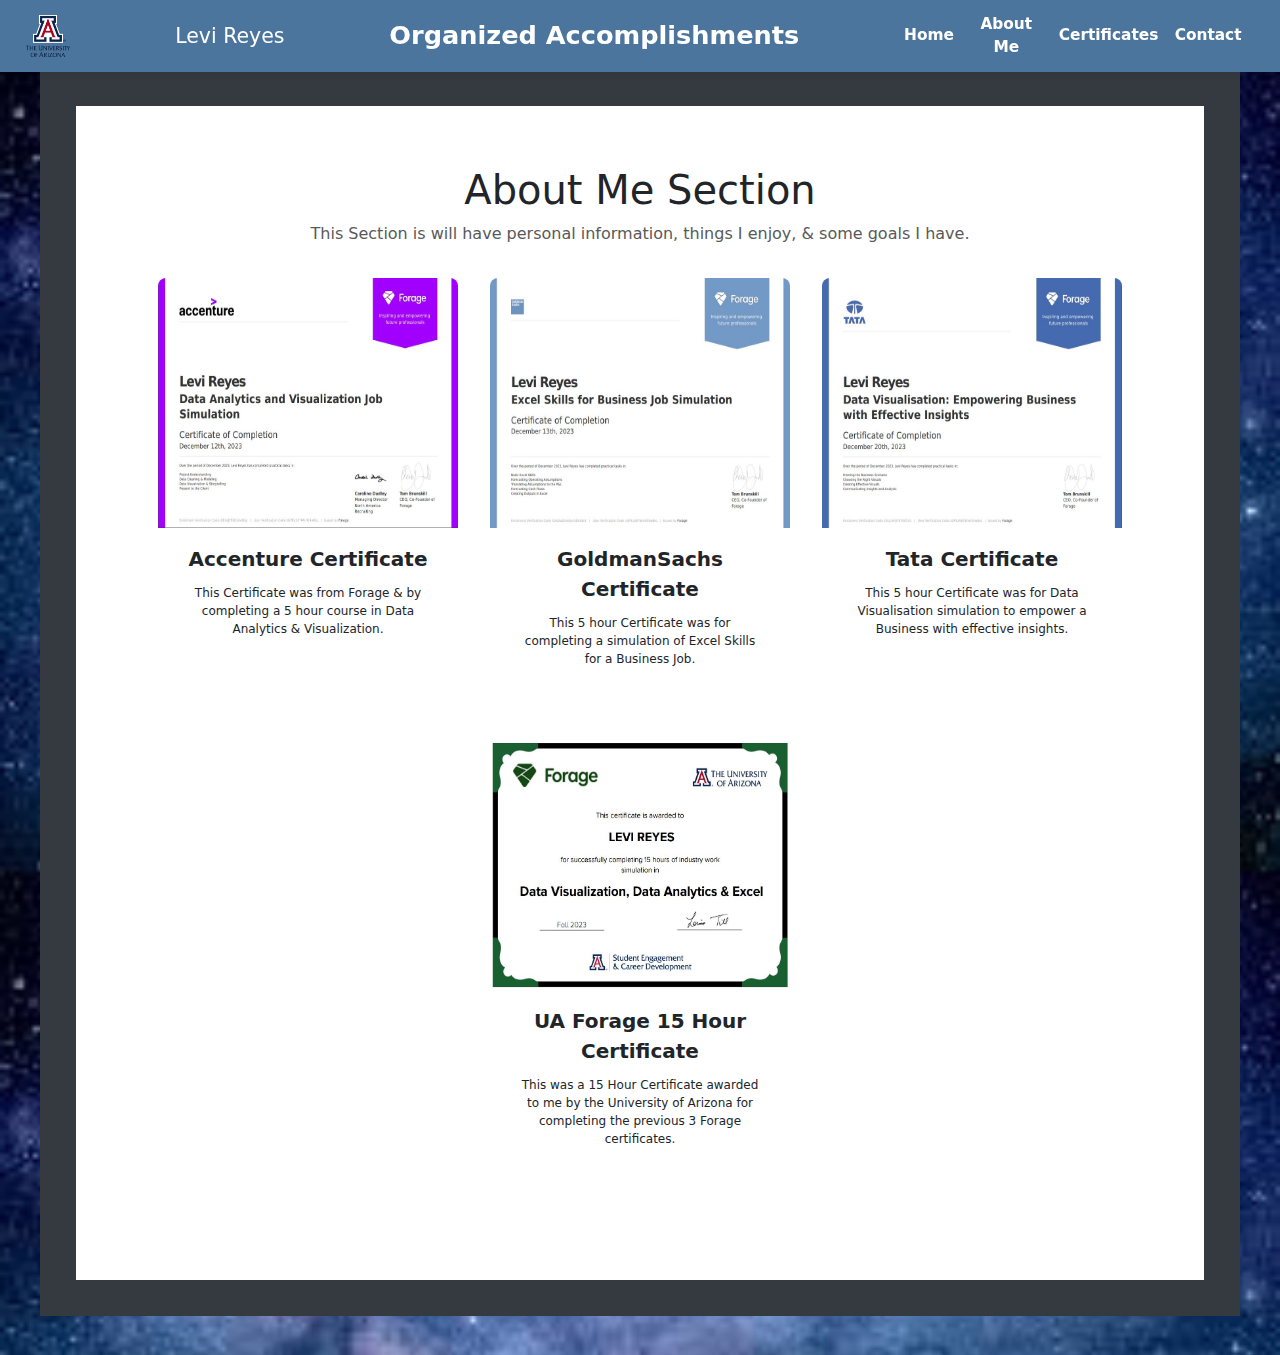
==== index/html/aboutMePage.html @ 24e0a518 "Added Certificate Section" ====
<!DOCTYPE html>
<html lang="en">

<head>
    <meta charset="UTF-8">
    <meta name="viewport" content="width=device-width, initial-scale=1.0">
    <link rel="stylesheet" href="../styles.css">
    <script src="https://cdn.jsdelivr.net/npm/bootstrap@5.3.3/dist/js/bootstrap.bundle.min.js"
        integrity="sha384-YvpcrYf0tY3lHB60NNkmXc5s9fDVZLESaAA55NDzOxhy9GkcIdslK1eN7N6jIeHz"
        crossorigin="anonymous"></script>
    <link href="https://cdn.jsdelivr.net/npm/bootstrap@5.3.3/dist/css/bootstrap.min.css" rel="stylesheet"
        integrity="sha384-QWTKZyjpPEjISv5WaRU9OFeRpok6YctnYmDr5pNlyT2bRjXh0JMhjY6hW+ALEwIH" crossorigin="anonymous">
    <link rel="stylesheet" href="https://cdnjs.cloudflare.com/ajax/libs/font-awesome/6.5.1/css/all.min.css"
        integrity="sha512-DTOQO9RWCH3ppGqcWaEA1BIZOC6xxalwEsw9c2QQeAIftl+Vegovlnee1c9QX4TctnWMn13TZye+giMm8e2LwA=="
        crossorigin="anonymous" referrerpolicy="no-referrer" />
    <title>Certificate Page</title>
    <link rel="icon" href="../Images/IconCloud.png">
</head>

<body id="aboutMe">
    <!--Main Container for Homepage-->
    <div class="landing-Page-Container">
        <!--Navbar-->
        <nav data-role="Header" class="landing-Page-Navbar">
            <!--Add Items to Navbar-->
            <img src="../Images/UALogo.png" alt="UA-Logo" class="icon">
            <h1 class="navtextleft">Levi Reyes</h1>
            <h2 class="navtextmiddle">Organized Accomplishments</h2>
            <!--Creating area for Right Side Navbar-->
            <div class="landing-Page-Right-Side">
                <div class="landing-Page-Links-Container">
                    <ul class="nav-Links">
                        <li><a href="../index.html">Home</a></li>
                        <li><a href="#aboutMe">About Me</a></li>
                        <li><a href="certificatePage.html">Certificates</a></li>
                        <li><a href="#contact">Contact</a></li>
                    </ul>
                </div>
            </div>
        </nav>

        <main>
            <div id="web-Projects-Section" class="landing-page-main">
                <!--Web Development Projects-->
                <h1>About Me Section</h1>
                <span class="landing-page-text15">This Section is will have personal information, things I enjoy, & some goals I have.</span>
                <div class="landing-page-cards-container">
                    <!--1st Certificate-->
                    <div class="place-card-container">
                        <img alt="AccentureCertImage" src="../Images/AccentureCert.JPG" class="place-card-image" />
                        <div class="place-card-container1">
                            <span class="title-Card-Text">
                                <span>Accenture Certificate</span>
                            </span>
                            <span class="description-Card-Text">
                                <span>This Certificate was from Forage & by completing a 5 hour course in Data Analytics & Visualization.</span>
                            </span>
                        </div>
                    </div>

                    <!--2nd Certificate-->
                    <div class="place-card-container">
                        <img alt="GoldmanSachCertImage" src="../Images/GoldmanSachsCert.JPG" class="place-card-image" />
                        <div class="place-card-container1">
                            <span class="title-Card-Text">
                                <span>GoldmanSachs Certificate</span>
                            </span>
                            <span class="description-Card-Text">
                                <span>This 5 hour Certificate was for completing a simulation of Excel Skills for a Business Job.</span>
                            </span>
                        </div>
                    </div>

                    <!--3rd Certificate-->
                    <div class="place-card-container">
                        <img alt="TataCertImage" src="../Images/TataCert.JPG" class="place-card-image" />
                        <div class="place-card-container1">
                            <span class="title-Card-Text">
                                <span>Tata Certificate</span>
                            </span>
                            <span class="description-Card-Text">
                                <span>This 5 hour Certificate was for Data Visualisation simulation to empower a Business with effective insights.</span>
                            </span>
                        </div>
                    </div>

                    <!--4th Certificate-->
                    <div class="place-card-container">
                        <img alt="UAForageCert" src="../Images/UAForageCert.JPG" class="place-card-image" />
                        <div class="place-card-container1">
                            <span class="title-Card-Text">
                                <span>UA Forage 15 Hour Certificate</span>
                            </span>
                            <span class="description-Card-Text">
                                <span>This was a 15 Hour Certificate awarded to me by the University of Arizona for completing the previous 3 Forage
                                    certificates.</span>
                            </span>
                        </div>
                    </div>
                </div>
            </div>
        </main>
    </div>
</body>

</html>

</html>
---- index/styles.css ----
/* Reset some default styles */
body, h1, h2, h3, p, ul, li {
  margin: 0;
  padding: 0;
}

body {
  background-color: #f8f9fa;
  margin: 0%;
  font-weight: 400;
  font-style:normal;
  text-decoration: none;
  text-transform: none;
  letter-spacing: normal;
  line-height: 120%;
  color: #000000;
  background-color: #FFFFFF;
}

.landing-Page-Container {
  width: 100%;
  height: auto;
  display: flex;
  min-height: 100vh;
  align-items: center;
  flex-direction: column;
  background-image: url("Images/SpaceBackground.jpg");
  object-fit: fill;
  background-size: contain;
}
.landing-Page-Top-Container {
  width: 100vw;
  height: 100vh;
  min-height: 100vh;
  display: flex;
  flex-direction: column;
  background-size: cover;
  background-image: url("Images/LandingPage.JPG");
  background-repeat: no-repeat;
  object-fit: contain;
  background-position: 0% 40%;
  padding-bottom: 5%;
}
.landing-Page-Navbar {
  background-color: #4c759e;
  color: #FFFFFF;
  width: 100vw;
  display: flex;
  max-width: 100vw;
  align-items: center;
  flex-direction: row;
  justify-content: space-between;
  box-shadow: 0px 0px 10px rgba(0, 0, 0, 0.1);
  position: fixed;
  padding: 1%;
  padding-left: 2%;
  padding-right: 2%;
  
}
.icon {
  width: 3.5vw;
  height: 100%;
  object-fit: contain;
}
.navtextleft {
  font-size: 1.6vw;
  color: #FFFFFF;
  padding-bottom: 0%;
  margin-bottom: 0%;
}
.navtextmiddle {
  font-size: 2vw;
  color: #FFFFFF;
  font-weight: bold;
  padding-bottom: 0%;
  margin-bottom: 0%;
}
.landing-Page-Right-Side {
  display: flex;
  align-items: center;
  flex-direction: row;
  justify-content: space-between;
  padding-top: 0%;
}
.landing-Page-Links-Container {
  display: flex;
  align-items: center;
  flex-direction: row;
  justify-content: space-between;
  text-align: center;
  
}
.nav-Links {
  list-style: none;
  display: flex;
  gap: 1%;
  font-size: 1.2vw;
  padding-left: 0%;
  align-items: center;
  margin-bottom: 0%;
  align-content: center;
}
.nav-Links li {
  margin-right: 1vw;
  align-self: center;
  text-align: center;
}
.nav-Links a {
  text-decoration: none;
  color: #FFFFFF;
  font-weight: bold;
  transition: color 0.3s ease-in-out;
}
/* Add hover effect to navigation links */
.nav-Links a:hover {
  color: #2d3236;
}
.landing-Page-Link {
  display: contents;
}
.solid-Button-Container {
  display: flex;
  position: relative;
}
.solid-button-button {
  color: #FFFFFF;
  border: none;
  padding-top: 5%;
  padding-left: 1%;
  border-radius: 2.604vw;
  padding-right: 1%;
  padding-bottom: 5%;
  background-color: #370511ff;
  width: 16vw;
  height: 8vh;
  font-size: 1.3vw;
}
.landing-Page-Hero {
  flex: 2;
  width: 100vw;
  height: 100vh;
  display: flex;
  max-width: 100vw;
  max-height: 100vh;
  align-items: end;
  padding-top: 1%;
  padding-left: 2vw;
  padding-right: 8vw;
  flex-direction:column;
  padding-bottom: 0%;
  justify-content: space-between;
  color: #ffffff;
  margin-top: 20vh;
}
.landing-Page-Content-Container {
  display: flex;
  align-items: flex-start;
  flex-direction: column;
  width: fit-content;
}
.landing-Page-Text09 {
  font-size: 2.6vw;
}
.landing-Page-Subheading {
  font-size: 1.4vw;
  text-align: center;
}
.landing-Page-Text10 {
  padding-top: 6%;
  padding-bottom: 6%;
  font-size: 1.2vw;
}
.landing-page-link01 {
  display: contents;
}
.landing-page-main {
  width: 100%;
  display: flex;
  align-items: center;
  padding-top: 5%;
  padding-left: 2%;
  padding-right: 2%;
  flex-direction: column;
  padding-bottom: 5%;
  justify-content: flex-start;
  background-color:  #FFFFFF;
  margin: 3%;
}
.landing-page-text15 {
  color: #595959;
  margin-left: 5%;
  margin-right: 5%;
  text-align: center;
}
.landing-page-cards-container {
  width: 100%;
  display: flex;
  grid-gap: 2em;
  flex-wrap: wrap;
  max-width: 1200px;
  margin-top: 2em;
  align-items: flex-start;
  margin-bottom: 2em;
  flex-direction: row;
  justify-content: space-between;
  justify-content: center;
}
.place-card-container {
  width: 300px;
  display: flex;
  align-items: center;
  flex-direction: column;
}
.place-card-image {
  width: 100%;
  height: 250px;
  object-fit: fill;
  border-top-left-radius: 8px;
  border-top-right-radius: 8px;
}
.place-card-container1 {
  width: 100%;
  display: flex;
  padding: 1em;
  align-items: center;
  flex-direction: column;
}
.title-Card-Text {
  font-size: 20px;
  font-style: normal;
  font-weight: 700;
  padding-bottom: 0.5em;
  text-align: center;
}
.description-Card-Text {
  font-size: 12px;
  max-width: 250px;
  margin-bottom: 2em;
  text-align: center;
}
.outline-button-button {
  color: #ffffff;
  padding-top: 1em;
  border-color: #370511ff;
  border-width: 1px;
  padding-left: 2em;
  border-radius: 50px;
  padding-right: 2em;
  padding-bottom: 1em;
  background-color: #370511ff;
}

















header {
  background-color: #343a40;
  color: #ffffff;
  text-align: center;
  padding: 20px;
}

.text-center {
  text-align: center;
  margin: 20px 0;
}

.container {
  margin: 10px auto;
  max-width: 1200px; 
}

.container-xl {
  background-color: white;
  padding-top: 1%;
  padding-bottom: 1%;
}

main {
  display: flex;
  justify-content: space-around;
  flex-wrap: wrap;
  background-color: #343a40;
  margin: 3%;
  margin-top: 5.5%;
}

/*
.projects {
  background-color: #e41010;
}*/

.image-container {
  position: relative;
  overflow: hidden;
  width: 30%; /* Set the width to 30% to limit to 3 images per row */
  margin-bottom: 20px; /* Add margin between rows */
  background-color: aliceblue;
}

.image-overlay {
  position: absolute;
  top: 0;
  left: 0;
  width: 100%;
  height: 100%;
  background: rgba(0, 0, 0, 0.4);
  color: #fff;
  display: flex;
  justify-content: center;
  align-items: center;
  opacity: 0;
  transition: opacity 0.3s ease-in-out;
}
/*
.image-container:hover .image-overlay {
  opacity: 1;
}*/

/*
.image-overlay p {
  text-align: center;
  font-size: 18px;
}*/

/*Sets image dimensions*/
img {
  width:  300px;
  height: 250px;
  object-fit: fill;
}

.footer {
  background-color: #4c759e;
  color: #ffffff;
  padding: 20px 0;
}

#icons a {
  color: #ffffff;
  margin: 0 10px;
  font-size: 20px;
}

#icons a:hover {
  color: #2d3236;
}
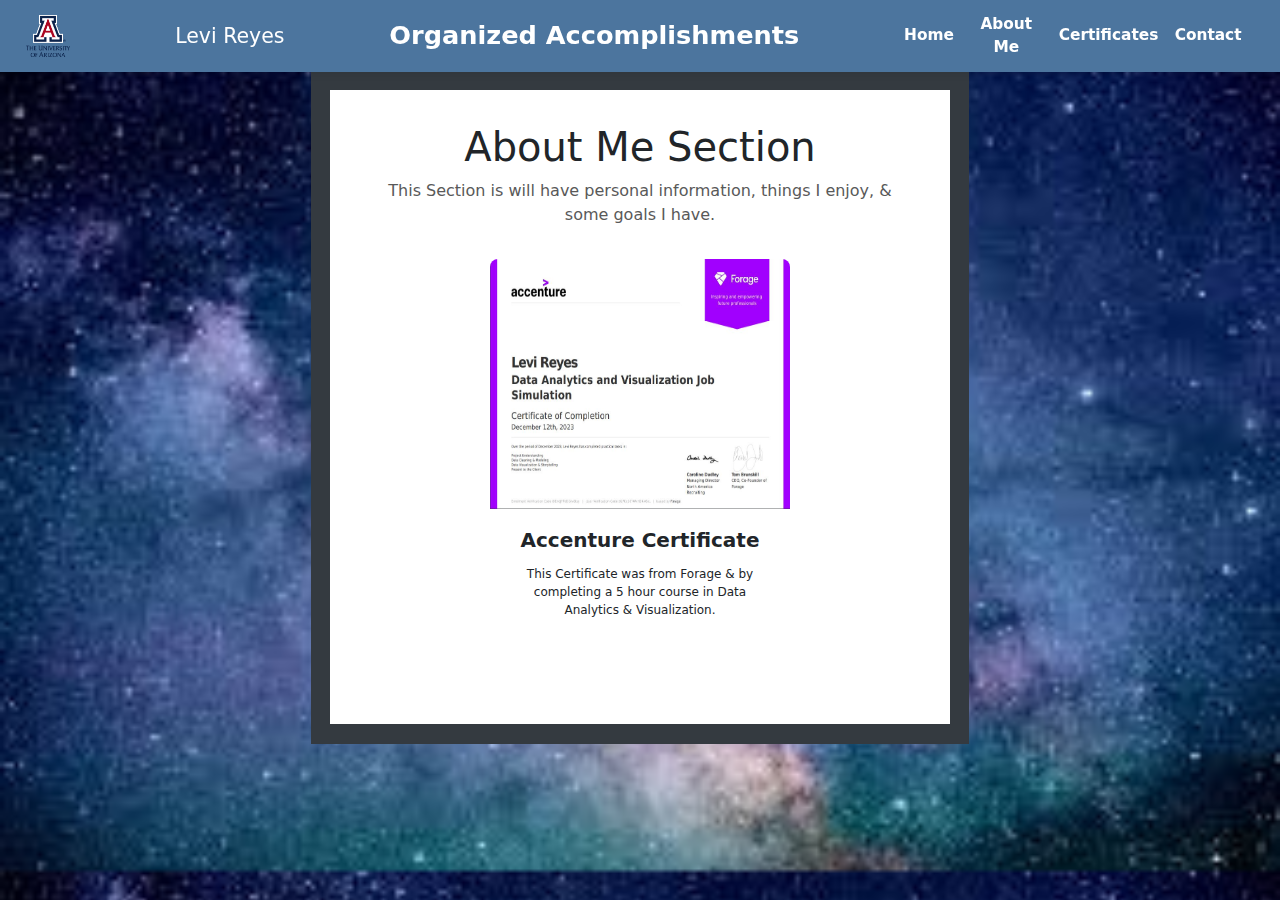
==== commit 1cbe704e: "Completed Certificate Section" ====
--- a/index/html/aboutMePage.html
+++ b/index/html/aboutMePage.html
@@ -13,6 +13,7 @@
     <link rel="stylesheet" href="https://cdnjs.cloudflare.com/ajax/libs/font-awesome/6.5.1/css/all.min.css"
         integrity="sha512-DTOQO9RWCH3ppGqcWaEA1BIZOC6xxalwEsw9c2QQeAIftl+Vegovlnee1c9QX4TctnWMn13TZye+giMm8e2LwA=="
         crossorigin="anonymous" referrerpolicy="no-referrer" />
+        <!--<script src="../scripts.js"></script>-->
     <title>Certificate Page</title>
     <link rel="icon" href="../Images/IconCloud.png">
 </head>
@@ -58,45 +59,7 @@
                         </div>
                     </div>
 
-                    <!--2nd Certificate-->
-                    <div class="place-card-container">
-                        <img alt="GoldmanSachCertImage" src="../Images/GoldmanSachsCert.JPG" class="place-card-image" />
-                        <div class="place-card-container1">
-                            <span class="title-Card-Text">
-                                <span>GoldmanSachs Certificate</span>
-                            </span>
-                            <span class="description-Card-Text">
-                                <span>This 5 hour Certificate was for completing a simulation of Excel Skills for a Business Job.</span>
-                            </span>
-                        </div>
-                    </div>
-
-                    <!--3rd Certificate-->
-                    <div class="place-card-container">
-                        <img alt="TataCertImage" src="../Images/TataCert.JPG" class="place-card-image" />
-                        <div class="place-card-container1">
-                            <span class="title-Card-Text">
-                                <span>Tata Certificate</span>
-                            </span>
-                            <span class="description-Card-Text">
-                                <span>This 5 hour Certificate was for Data Visualisation simulation to empower a Business with effective insights.</span>
-                            </span>
-                        </div>
-                    </div>
-
-                    <!--4th Certificate-->
-                    <div class="place-card-container">
-                        <img alt="UAForageCert" src="../Images/UAForageCert.JPG" class="place-card-image" />
-                        <div class="place-card-container1">
-                            <span class="title-Card-Text">
-                                <span>UA Forage 15 Hour Certificate</span>
-                            </span>
-                            <span class="description-Card-Text">
-                                <span>This was a 15 Hour Certificate awarded to me by the University of Arizona for completing the previous 3 Forage
-                                    certificates.</span>
-                            </span>
-                        </div>
-                    </div>
+                    
                 </div>
             </div>
         </main>
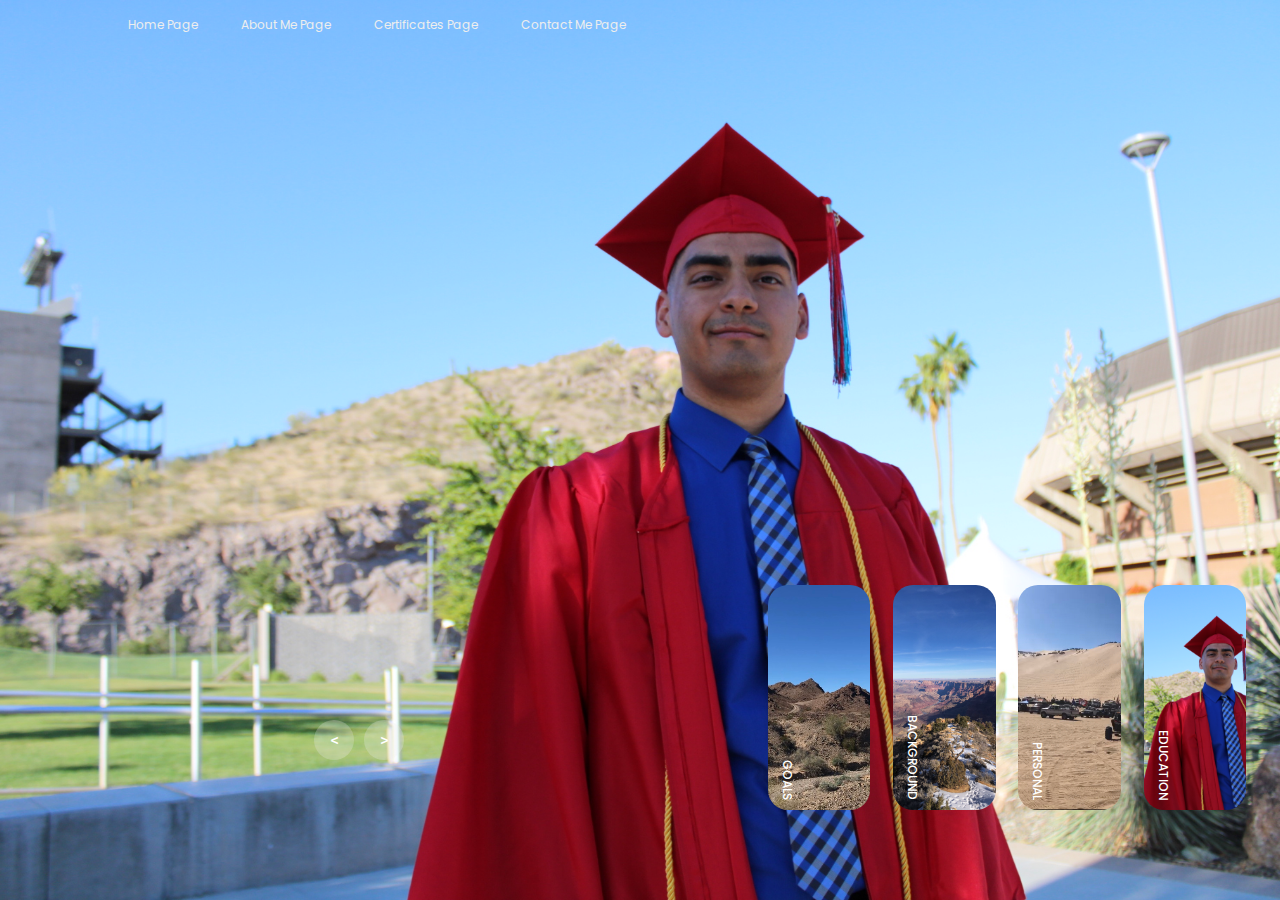
==== commit 8f63d7ac: "Added Contact Page & About Me Page" ====
--- a/index/html/aboutMePage.html
+++ b/index/html/aboutMePage.html
@@ -1,71 +1,163 @@
 <!DOCTYPE html>
 <html lang="en">
-
 <head>
     <meta charset="UTF-8">
     <meta name="viewport" content="width=device-width, initial-scale=1.0">
-    <link rel="stylesheet" href="../styles.css">
-    <script src="https://cdn.jsdelivr.net/npm/bootstrap@5.3.3/dist/js/bootstrap.bundle.min.js"
-        integrity="sha384-YvpcrYf0tY3lHB60NNkmXc5s9fDVZLESaAA55NDzOxhy9GkcIdslK1eN7N6jIeHz"
-        crossorigin="anonymous"></script>
-    <link href="https://cdn.jsdelivr.net/npm/bootstrap@5.3.3/dist/css/bootstrap.min.css" rel="stylesheet"
-        integrity="sha384-QWTKZyjpPEjISv5WaRU9OFeRpok6YctnYmDr5pNlyT2bRjXh0JMhjY6hW+ALEwIH" crossorigin="anonymous">
-    <link rel="stylesheet" href="https://cdnjs.cloudflare.com/ajax/libs/font-awesome/6.5.1/css/all.min.css"
-        integrity="sha512-DTOQO9RWCH3ppGqcWaEA1BIZOC6xxalwEsw9c2QQeAIftl+Vegovlnee1c9QX4TctnWMn13TZye+giMm8e2LwA=="
-        crossorigin="anonymous" referrerpolicy="no-referrer" />
-        <!--<script src="../scripts.js"></script>-->
-    <title>Certificate Page</title>
+    <title>About Me Page</title>
+    <link rel="stylesheet" href="../css/carousel.css">
     <link rel="icon" href="../Images/IconCloud.png">
 </head>
+<body>
+    <header>
+        <nav>
+            <a href="../index.html">Home Page</a>
+            <a href="aboutMePage.html">About Me Page</a>
+            <a href="certificatePage.html">Certificates Page</a>
+            <a href="contactPage.html">Contact Me Page</a>
+        </nav>
+    </header>
 
-<body id="aboutMe">
-    <!--Main Container for Homepage-->
-    <div class="landing-Page-Container">
-        <!--Navbar-->
-        <nav data-role="Header" class="landing-Page-Navbar">
-            <!--Add Items to Navbar-->
-            <img src="../Images/UALogo.png" alt="UA-Logo" class="icon">
-            <h1 class="navtextleft">Levi Reyes</h1>
-            <h2 class="navtextmiddle">Organized Accomplishments</h2>
-            <!--Creating area for Right Side Navbar-->
-            <div class="landing-Page-Right-Side">
-                <div class="landing-Page-Links-Container">
-                    <ul class="nav-Links">
-                        <li><a href="../index.html">Home</a></li>
-                        <li><a href="#aboutMe">About Me</a></li>
-                        <li><a href="certificatePage.html">Certificates</a></li>
-                        <li><a href="#contact">Contact</a></li>
-                    </ul>
+    <!-- Carousel -->
+    <div class="carousel" id="home">
+        <!-- List item -->
+        <div class="list">
+            <div class="item">
+                <img src="../Images/SlideImage1.JPG">
+                <div class="content">
+                    <div class="topic">EDUCATION</div>
+                    <div class="des">
+                        Hello my name is Levi Reyes I am 22 years old & have lived all my life in Yuma, Arizona.
+                            <br><br>
+                        <b>High School:</b>
+                        <ul>
+                            <li>Attended and Graduated from <b>Kofa High School</b></li>
+                        </ul>
+                            
+                        <b>College:</b>
+                        <ul>
+                            <li>I attended <b>Arizona Western College</b> for 2.5 years & graduated with my AAS in Informatics.</li>
+                        </ul>
+                             
+                        <b>University:</b>
+                        <ul>
+                            <li>I pursued my Bachelor's at the <b>University of Arizona</b>.</li>
+                            <br>
+                            <b>Major</b> - Applied Computing
+                            <br>
+                            <b>Emphasis</b> - Software Development
+                        </ul>
+                        
+                    </div>
                 </div>
             </div>
-        </nav>
-
-        <main>
-            <div id="web-Projects-Section" class="landing-page-main">
-                <!--Web Development Projects-->
-                <h1>About Me Section</h1>
-                <span class="landing-page-text15">This Section is will have personal information, things I enjoy, & some goals I have.</span>
-                <div class="landing-page-cards-container">
-                    <!--1st Certificate-->
-                    <div class="place-card-container">
-                        <img alt="AccentureCertImage" src="../Images/AccentureCert.JPG" class="place-card-image" />
-                        <div class="place-card-container1">
-                            <span class="title-Card-Text">
-                                <span>Accenture Certificate</span>
-                            </span>
-                            <span class="description-Card-Text">
-                                <span>This Certificate was from Forage & by completing a 5 hour course in Data Analytics & Visualization.</span>
-                            </span>
-                        </div>
+            <div class="item">
+                <img src="../Images/SlideImage2.jpg">
+                <div class="content">
+                    <div class="topic">GOALS</div>
+                    <div class="des">
+                        <b>Professional Goals:</b>
+                        <ul>
+                            <li>Seek all available Job opportunities to see where I fit & can make a difference.</li>
+                            <li>Learn new Skills, I love learning anything Technology related & am not limited to my emphasis.</li>
+                            <li>Career Advancement, I want to use my Education to look for opportunities where my skills are needed. </li>
+                        </ul>
+                        <br>
+                        <b>My Personal Goals:</b>
+                        <ul>
+                            <li>Graduate with my Bachelor's in Applied Computing.</li>
+                            <li>Find a Organization where I can further Develop my Programming Skills.</li>
+                            <li>Maintain a good work balance to achieve a healthy work-life style</li>
+                        </ul>
                     </div>
-
-                    
                 </div>
             </div>
-        </main>
+            <div class="item">
+                <img src="../Images/SlideImage3.PNG">
+                <div class="content">
+                    <div class="topic">BACKGROUND</div>
+                    <div class="des">
+                        I have worked in Construction for 4 years(March 2020-present) & have obtained some 
+                        very good communication, leadership, & social skills that will help me in my Work Career.
+                        <br>
+                        <br>
+                        My strength is always ready to adapt & keep learning new things. 
+                        <br>
+                        Technology is very interesting to me & I have many Computer Science & Networking Skills. 
+                        I have great Windows OS knowledge but I am familar with the Linux Command Line.
+                        Web Development caught my attention the most & I plan to keep creating projects like this.
+                        <br>
+                        <br>
+                        I plan to keep this Portfolio Page updated & make it more appealing as I learn more skills.
+
+                    </div>
+                </div>
+            </div>
+            <div class="item">
+                <img src="../Images/SlideImage4.jpg">
+                <div class="content">
+                    <div class="topic">PERSONAL</div>
+                    <div class="des">
+                        I built my own Computer which I still use for Gaming & productivity. I can build a 
+                        desktop with the knowledge I have & have it boot to Windows. I stay up to date on the
+                        latest computer parts to understand where Technology is now & use that knowledge to look 
+                        for the best components for my personal computer.
+                        <br><br>
+                        I enjoy Cars, I love to watch videos on them. I love the Offroad Industry & seeing what 
+                        they can accomplish with the new Technology.
+                        <br><br>
+                        I Plan to learn more about Networking with the goal of being able to maintain my own 
+                        home network with the knowledge of how to set things up & adding things like ethernet,
+                        & Access points. 
+                        
+                    </div>
+                </div>
+            </div>
+        </div>
+        <!-- list thumnail -->
+        <div class="thumbnail">
+            <div class="item">
+                <img src="../Images/SlideImage1.JPG">
+                <div class="content">
+                    <div class="title">
+                        EDUCATION
+                    </div>
+                </div>
+            </div>
+            <div class="item">
+                <img src="../Images/SlideImage2.jpg">
+                <div class="content">
+                    <div class="title">
+                        GOALS
+                    </div>
+                </div>
+            </div>
+            <div class="item">
+                <img src="../Images/SlideImage3.PNG">
+                <div class="content">
+                    <div class="title">
+                        BACKGROUND
+                    </div>
+                </div>
+            </div>
+            <div class="item">
+                <img src="../Images/SlideImage4.jpg">
+                <div class="content">
+                    <div class="title">
+                        PERSONAL
+                    </div>
+                </div>
+            </div>
+        </div>
+        <!-- next prev -->
+
+        <div class="arrows">
+            <button id="prev"><</button>
+            <button id="next">></button>
+        </div>
+        <!-- time running -->
+        <div class="time"></div>
     </div>
+
+    <script src="../js/app.js"></script>
 </body>
-
-</html>
-
 </html>--- a/index/css/carousel.css
+++ b/index/css/carousel.css
@@ -0,0 +1,329 @@
+@import url('https://fonts.googleapis.com/css2?family=Poppins:ital,wght@0,100;0,200;0,300;0,400;0,500;0,600;0,700;0,800;0,900;1,100;1,200;1,300;1,400;1,500;1,600;1,700;1,800;1,900&display=swap');
+body{
+    margin: 0;
+    background-color: #000;
+    color: #eee;
+    font-family: Poppins;
+    font-size: 12px;
+}
+a{
+    text-decoration: none;
+}
+header{
+    width: 1140px;
+    max-width: 80%;
+    margin: auto;
+    height: 50px;
+    display: flex;
+    align-items: center;
+    position: relative;
+    z-index: 100;
+}
+header a{
+    color: #eee;
+    margin-right: 40px;
+}
+/* carousel */
+.carousel{
+    height: 100vh;
+    margin-top: -50px;
+    width: 100vw;
+    overflow: hidden;
+    position: relative;
+}
+.carousel .list .item{
+    width: 100%;
+    height: 100%;
+    position: absolute;
+    inset: 0 0 0 0;
+}
+.carousel .list .item img{
+    width: 100%;
+    height: 100%;
+    object-fit: cover;
+}
+.carousel .list .item .content{
+    position: absolute;
+    top: 18%;
+    bottom: 8%;
+    width: 1140px;
+    max-width: 80%;
+    left: 50%;
+    transform: translateX(-58%);
+    padding-right: 25%;
+    box-sizing: border-box;
+    color: #fff;
+    text-shadow: 0 5px 10px #0004;
+    overflow: hidden;
+}
+.carousel .list .item .author{
+    font-weight: bold;
+    letter-spacing: 10px;
+}
+.carousel .list .item .title,
+.carousel .list .item .topic{
+    font-size: 5em;
+    font-weight: bold;
+    line-height: 1.3em;
+}
+.carousel .list .item .topic{
+    color: #f1683a;
+}
+.carousel .list .item .buttons{
+    display: grid;
+    grid-template-columns: repeat(2, 130px);
+    grid-template-rows: 40px;
+    gap: 5px;
+    margin-top: 20px;
+}
+.carousel .list .item .buttons button{
+    border: none;
+    background-color: #eee;
+    letter-spacing: 3px;
+    font-family: Poppins;
+    font-weight: 500;
+}
+.carousel .list .item .buttons button:nth-child(2){
+    background-color: transparent;
+    border: 1px solid #fff;
+    color: #eee;
+}
+/* thumbail */
+.thumbnail{
+    position: absolute;
+    width: 10vw;
+    height: 10vh;
+    bottom: 25vh;
+    left: 60%;
+    width: max-content;
+    z-index: 100;
+    display: flex;
+    gap: 10px;
+}
+.thumbnail .item{
+    /*width: 150px;*/
+    width: 9vw;
+    /*height: 220px;*/
+    height: 25vh;
+    flex-shrink: 0;
+    position: relative;
+}
+.thumbnail .item img{
+    width: 100%;
+    height: 100%;
+    object-fit: cover;
+    border-radius: 20px;
+    max-width: 8vw;
+}
+.thumbnail .item .content{
+    color: #fff;
+    position: absolute;
+    bottom: 10px;
+    left: 10px;
+    right: 10px;
+}
+.thumbnail .item .content .title{
+    font-weight: 500;
+    writing-mode: vertical-lr;
+}
+.thumbnail .item .content .description{
+    font-weight: 300;
+}
+/* arrows */
+.arrows{
+    position: absolute;
+    top: 80%;
+    right: 52%;
+    z-index: 100;
+    width: 300px;
+    max-width: 30%;
+    display: flex;
+    gap: 10px;
+    align-items: center;
+}
+.arrows button{
+    width: 40px;
+    height: 40px;
+    border-radius: 50%;
+    background-color: #eee4;
+    border: none;
+    color: #fff;
+    font-family: monospace;
+    font-weight: bold;
+    transition: .5s;
+}
+.arrows button:hover{
+    background-color: #fff;
+    color: #000;
+}
+
+/* animation */
+.carousel .list .item:nth-child(1){
+    z-index: 1;
+}
+
+/* animation text in first item */
+
+.carousel .list .item:nth-child(1) .content .author,
+.carousel .list .item:nth-child(1) .content .title,
+.carousel .list .item:nth-child(1) .content .topic,
+.carousel .list .item:nth-child(1) .content .des,
+.carousel .list .item:nth-child(1) .content .buttons
+{
+    transform: translateY(50px);
+    filter: blur(20px);
+    opacity: 0;
+    animation: showContent .5s 1s linear 1 forwards;
+}
+@keyframes showContent{
+    to{
+        transform: translateY(0px);
+        filter: blur(0px);
+        opacity: 1;
+    }
+}
+.carousel .list .item:nth-child(1) .content .title{
+    animation-delay: 1.2s!important;
+}
+.carousel .list .item:nth-child(1) .content .topic{
+    animation-delay: 1.4s!important;
+}
+.carousel .list .item:nth-child(1) .content .des{
+    animation-delay: 1.6s!important;
+}
+.carousel .list .item:nth-child(1) .content .buttons{
+    animation-delay: 1.8s!important;
+}
+/* create animation when next click */
+.carousel.next .list .item:nth-child(1) img{
+    width: 150px;
+    height: 220px;
+    position: absolute;
+    bottom: 50px;
+    left: 50%;
+    border-radius: 30px;
+    animation: showImage .5s linear 1 forwards;
+}
+@keyframes showImage{
+    to{
+        bottom: 0;
+        left: 0;
+        width: 100%;
+        height: 100%;
+        border-radius: 0;
+    }
+}
+
+.carousel.next .thumbnail .item:nth-last-child(1){
+    overflow: hidden;
+    animation: showThumbnail .5s linear 1 forwards;
+}
+.carousel.prev .list .item img{
+    z-index: 100;
+}
+@keyframes showThumbnail{
+    from{
+        width: 0;
+        opacity: 0;
+    }
+}
+.carousel.next .thumbnail{
+    animation: effectNext .5s linear 1 forwards;
+}
+
+@keyframes effectNext{
+    from{
+        transform: translateX(150px);
+    }
+}
+
+/* running time */
+
+.carousel .time{
+    position: absolute;
+    z-index: 1000;
+    width: 0%;
+    height: 3px;
+    background-color: #f1683a;
+    left: 0;
+    top: 0;
+}
+
+.carousel.next .time,
+.carousel.prev .time{
+    animation: runningTime 3s linear 1 forwards;
+}
+@keyframes runningTime{
+    from{ width: 100%}
+    to{width: 0}
+}
+
+
+/* prev click */
+
+.carousel.prev .list .item:nth-child(2){
+    z-index: 2;
+}
+
+.carousel.prev .list .item:nth-child(2) img{
+    animation: outFrame 0.5s linear 1 forwards;
+    position: absolute;
+    bottom: 0;
+    left: 0;
+}
+@keyframes outFrame{
+    to{
+        width: 150px;
+        height: 220px;
+        bottom: 50px;
+        left: 50%;
+        border-radius: 20px;
+    }
+}
+
+.carousel.prev .thumbnail .item:nth-child(1){
+    overflow: hidden;
+    opacity: 0;
+    animation: showThumbnail .5s linear 1 forwards;
+}
+.carousel.next .arrows button,
+.carousel.prev .arrows button{
+    pointer-events: none;
+}
+.carousel.prev .list .item:nth-child(2) .content .author,
+.carousel.prev .list .item:nth-child(2) .content .title,
+.carousel.prev .list .item:nth-child(2) .content .topic,
+.carousel.prev .list .item:nth-child(2) .content .des,
+.carousel.prev .list .item:nth-child(2) .content .buttons
+{
+    animation: contentOut 1.5s linear 1 forwards!important;
+}
+
+@keyframes contentOut{
+    to{
+        transform: translateY(-150px);
+        filter: blur(20px);
+        opacity: 0;
+    }
+}
+@media screen and (max-width: 678px) {
+    .carousel .list .item .content .topic {
+        padding-right: 0;
+        font-size: 5vw;
+    }
+    .carousel .list .item .content .title{
+        font-size: 30px;
+        font-size: 4vw;
+    }
+}
+
+#icons a {
+    color: #ffffff;
+    margin: 0 10px;
+    font-size: 4vw;
+    flex-wrap: wrap;
+  }
+  
+  #icons a:hover {
+    color: #2d3236;
+  }